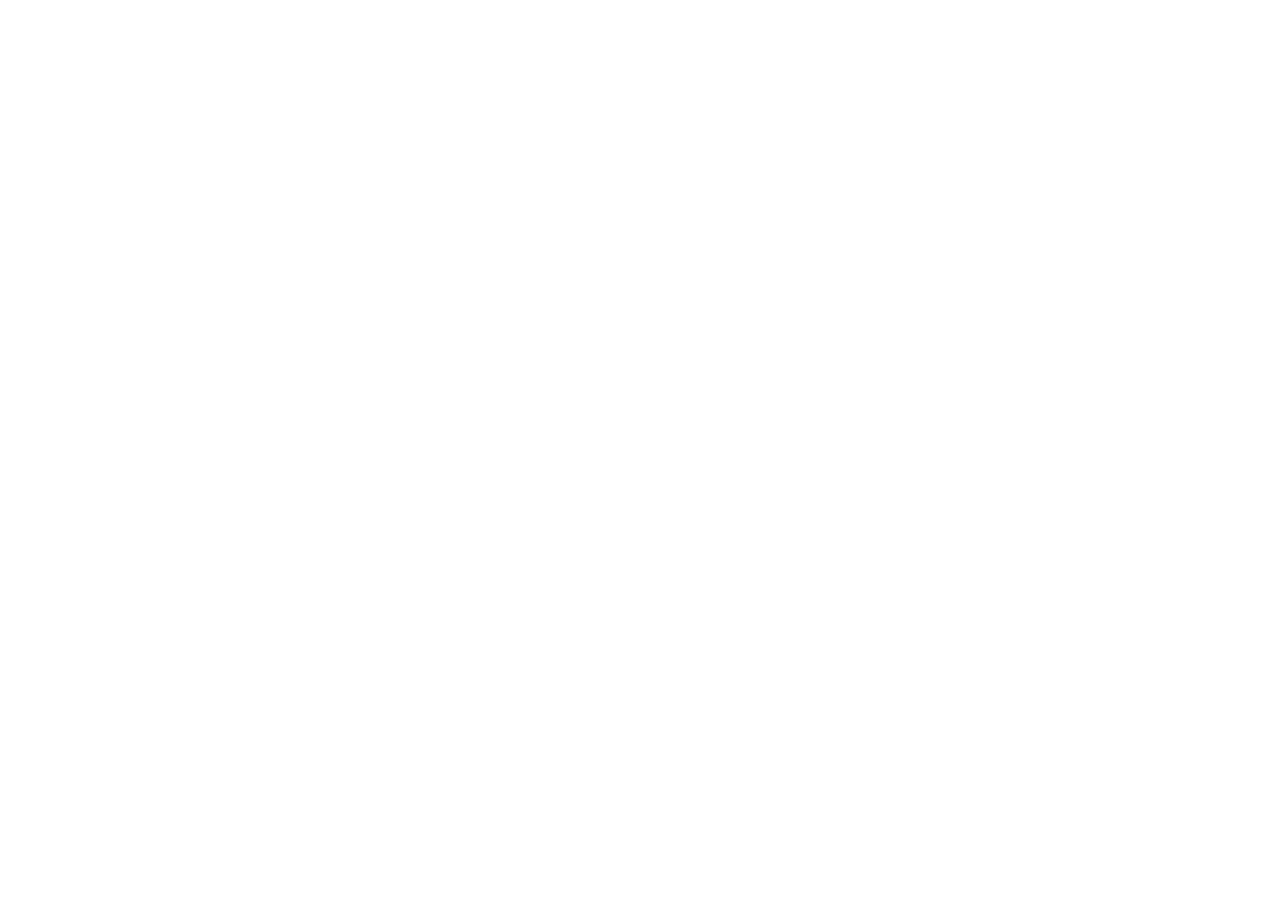
==== index.html @ 6cf96052 "Create index.html" ====
<!DOCTYPE html>
<html lang="en">
<head>
    <meta charset="UTF-8">
    <meta name="viewport" content="width=device-width, initial-scale=1.0">
    <title>Document</title>
</head>
<body>
    
</body>
</html>
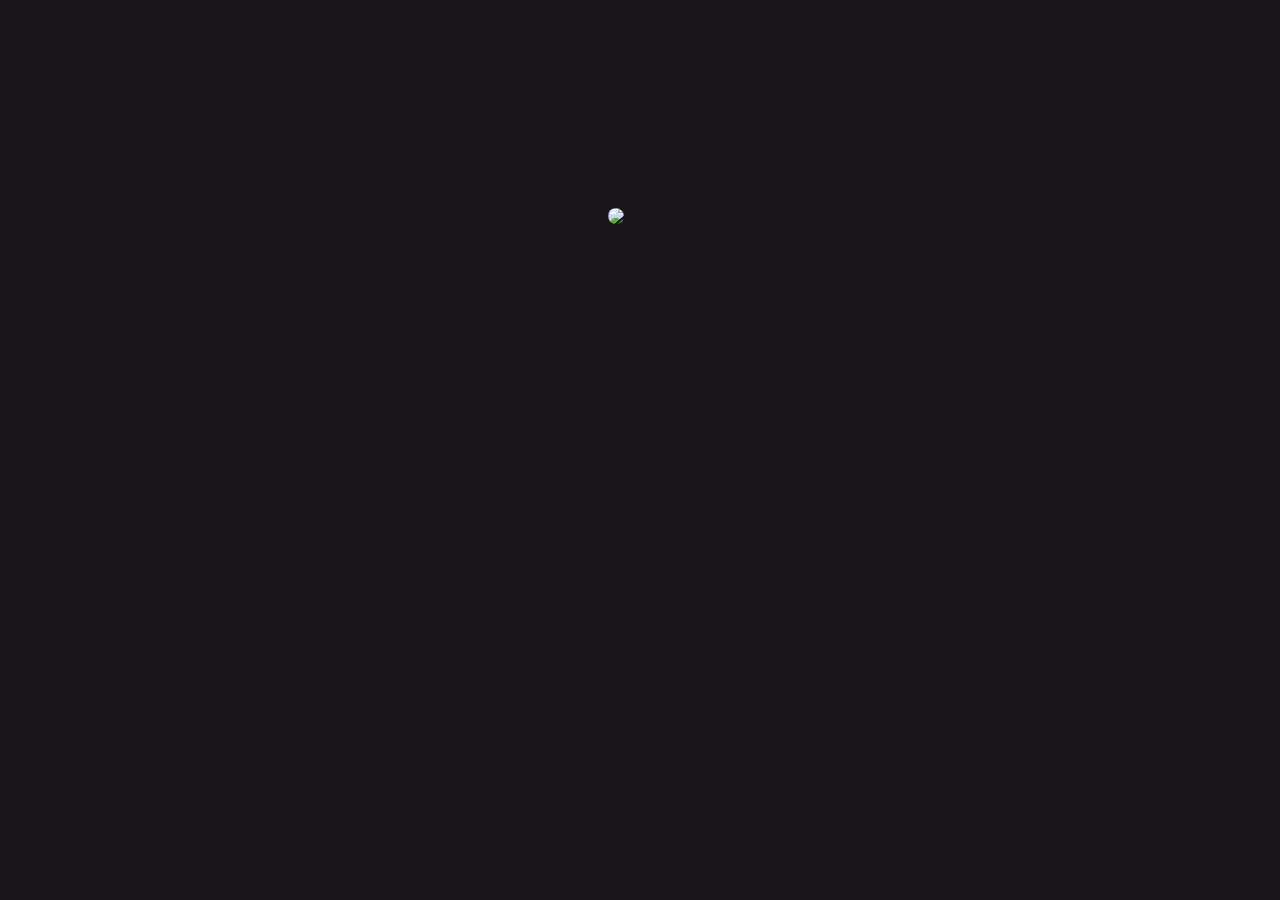
==== commit fc06e938: "Update index.html" ====
--- a/index.html
+++ b/index.html
@@ -3,9 +3,10 @@
 <head>
     <meta charset="UTF-8">
     <meta name="viewport" content="width=device-width, initial-scale=1.0">
+    <link rel="stylesheet" href="style.css">
     <title>Document</title>
 </head>
 <body>
-    
+    <img src = "sample_logo9-removebg-preview.png">
 </body>
 </html>
--- a/style.css
+++ b/style.css
@@ -0,0 +1,26 @@
+html{
+    background-color:rgb(25, 23, 26);
+}
+img{
+    padding:0px;
+    margin-top:200px;
+    margin-left:600px;
+    padding:0px;
+    border-radius :50%;
+    box-shadow:0px 0px 400px rgb(20, 20, 20);
+}
+/* Fade-in animation */
+@keyframes fadeIn {
+    0% {
+        opacity: 0;
+    }
+    100% {
+        opacity: 1;
+    }
+}
+
+/* Apply the animation to the image */
+img {
+    width: 300px;
+    animation: fadeIn 2s ease-in-out; /* 2 seconds fade-in effect */
+}
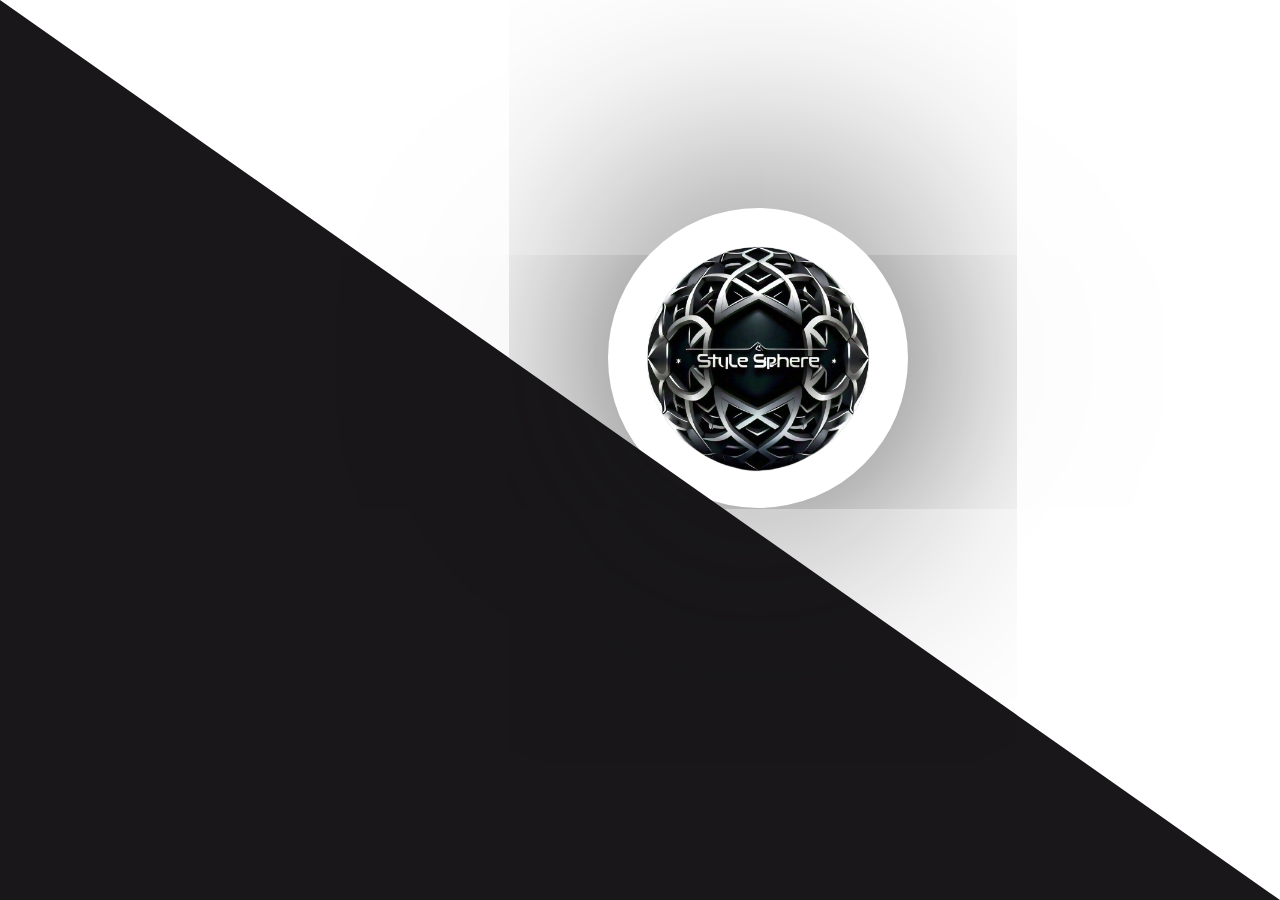
==== commit 541b200a: "Update index.html" ====
--- a/index.html
+++ b/index.html
@@ -7,6 +7,7 @@
     <title>Document</title>
 </head>
 <body>
+    <div class="slant-line"></div> <span>
     <img src = "sample_logo9-removebg-preview.png">
 </body>
 </html>
--- a/style.css
+++ b/style.css
@@ -1,14 +1,24 @@
-html{
-    background-color:rgb(25, 23, 26);
+*{
+    padding: 0;
+    
 }
-img{
-    padding:0px;
-    margin-top:200px;
-    margin-left:600px;
-    padding:0px;
-    border-radius :50%;
-    box-shadow:0px 0px 400px rgb(20, 20, 20);
+html {
+    background-color: rgb(25, 23, 26);
 }
+
+img {
+    padding: 0px;
+    margin-top: 200px;
+    margin-left: 600px;
+    padding: 0px;
+    border-radius: 50%;
+    box-shadow: 0px 0px 400px rgb(20, 20, 20);
+    width: 300px;
+    /* Initial position for animation */
+    position: absolute;
+    animation: fadeIn 2s ease-in-out forwards, slideRight 1s ease-in-out forwards 2s; /* Updated animation name */
+}
+
 /* Fade-in animation */
 @keyframes fadeIn {
     0% {
@@ -19,8 +29,22 @@
     }
 }
 
-/* Apply the animation to the image */
-img {
-    width: 300px;
-    animation: fadeIn 2s ease-in-out; /* 2 seconds fade-in effect */
+/* Slide right animation */
+@keyframes slideRight { /* Renamed the keyframe to indicate it slides right */
+    0% {
+        transform: translateX(0);
+    }
+    100% {
+        transform: translateX(400px); /* Positive value to slide right */
+    }
 }
+.slant-line {
+    position: absolute;
+    top: 0; /* Position at the top */
+    left: 0; /* Position at the left */
+    width: 100%;
+    height: 100%;
+    background-color: white; /* Left side background color */
+    clip-path: polygon(0 0, 100% 0, 100% 100%, 0 0%, 100% -500px); /* Diagonal cut from top left to bottom right */
+    z-index: -1; /* Send behind the image */
+}
